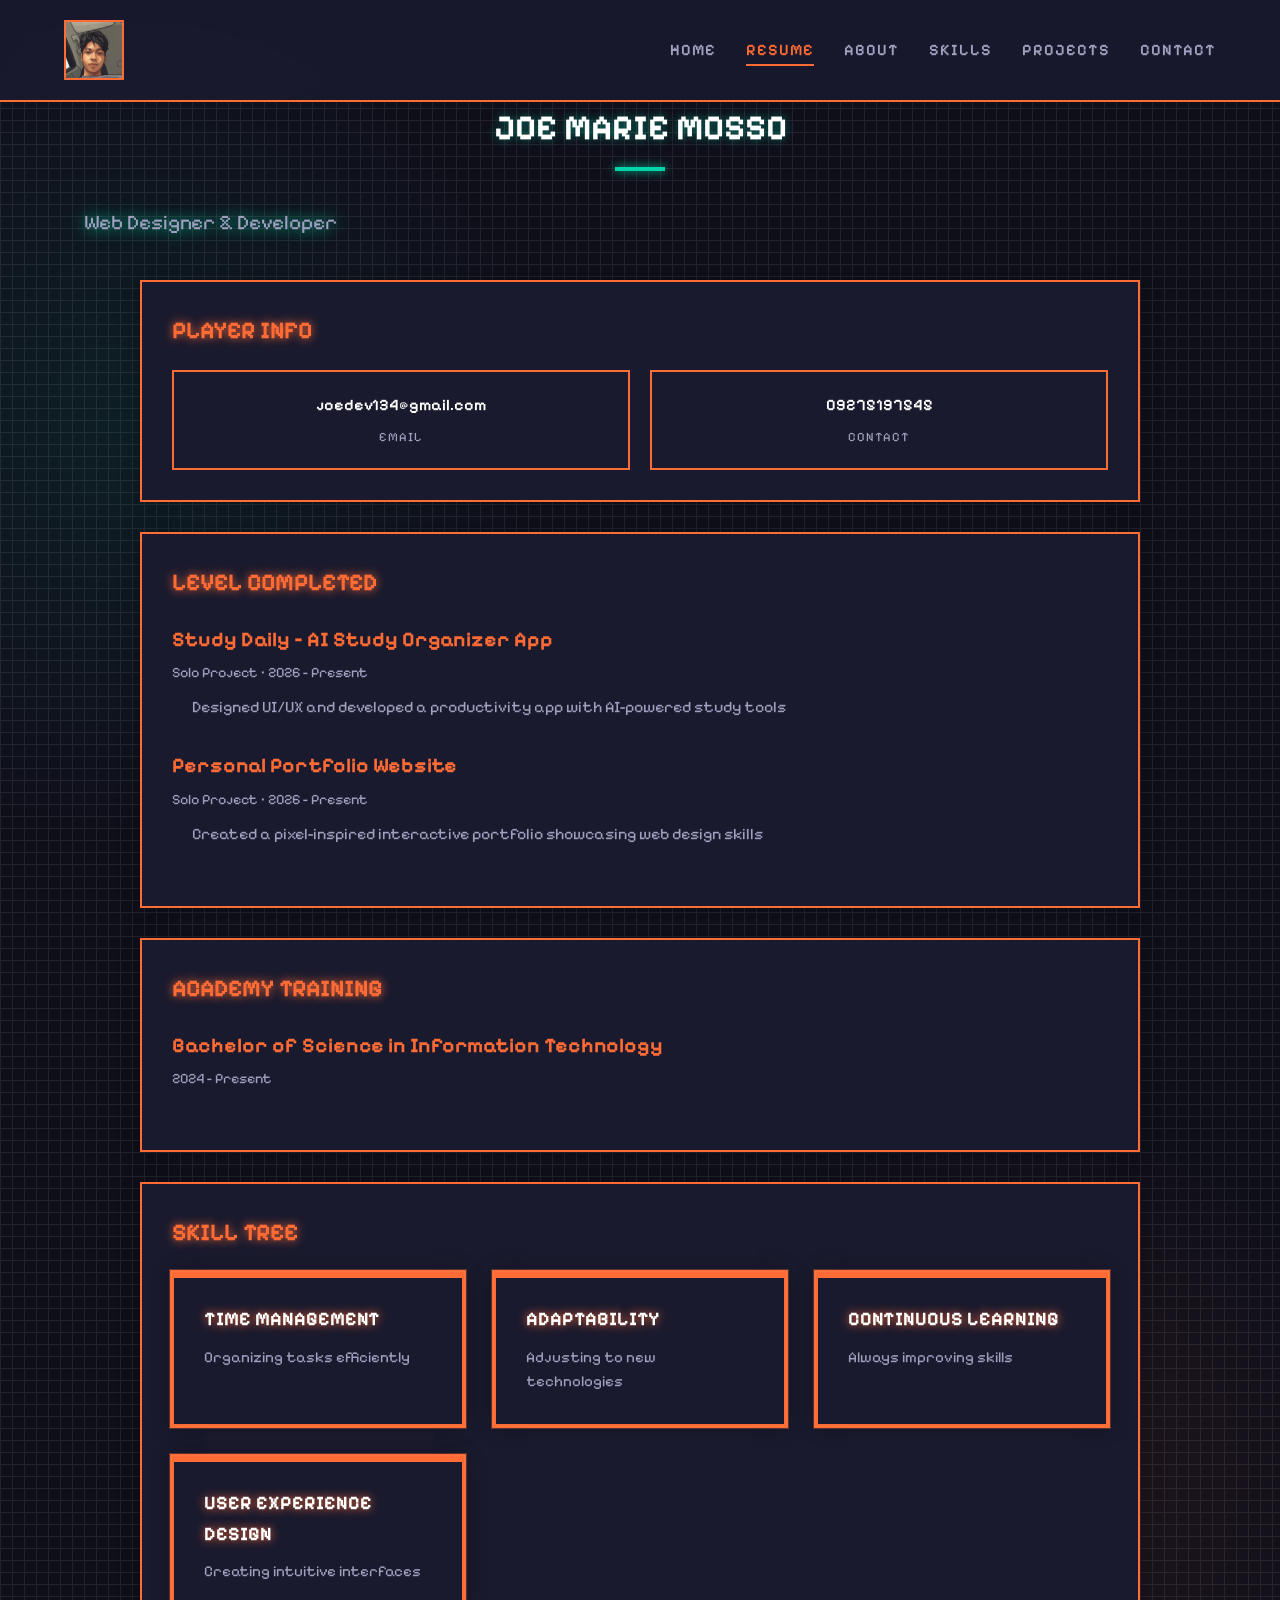
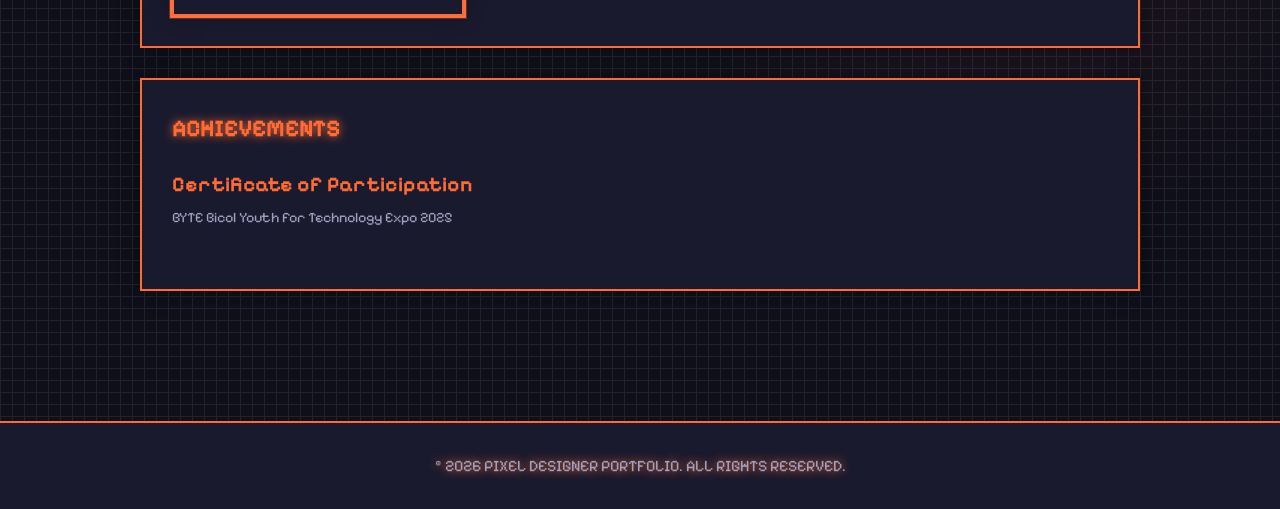
==== resume.html @ a0974e15 "Update date ranges in resume" ====
<!DOCTYPE html>
<html lang="en">
<head>
    <meta charset="UTF-8">
    <meta name="viewport" content="width=device-width, initial-scale=1.0">
    <title>Resume | Pixel Designer Portfolio</title>
    <link rel="stylesheet" href="styles.css">
</head>
<body>
    <header class="header">
        <nav class="nav container">
            <div class="logo">
                <img src="profile.png" alt="Profile Photo" class="logo__img">
            </div>
            <ul class="nav__list" id="navList">
                <li><a href="index.html" class="nav__link">HOME</a></li>
                <li><a href="resume.html" class="nav__link active">RESUME</a></li>
                <li><a href="#about" class="nav__link">ABOUT</a></li>
                <li><a href="#skills" class="nav__link">SKILLS</a></li>
                <li><a href="#projects" class="nav__link">PROJECTS</a></li>
                <li><a href="#contact" class="nav__link">CONTACT</a></li>
            </ul>
        </nav>
    </header>

    <section class="resume section" id="resume">
        <div class="container">
            <h1 class="section__title">JOE MARIE MOSSO</h1>
            <p class="home__subtitle">Web Designer & Developer</p>
            
            <div class="resume__content">
                <div class="resume__section">
                    <h2 class="resume__section-title">PLAYER INFO</h2>
                    <div class="resume__stats">
                        <div class="resume__stat">
                            <span class="resume__stat-number">joedev134@gmail.com</span>
                            <span class="resume__stat-label">EMAIL</span>
                        </div>
                        <div class="resume__stat">
                            <span class="resume__stat-number">09275197545</span>
                            <span class="resume__stat-label">CONTACT</span>
                        </div>
                    </div>
                </div>

                <div class="resume__section">
                    <h2 class="resume__section-title">LEVEL COMPLETED</h2>
                    <div class="resume__timeline">
                        <div class="timeline__item">
                            <h3 class="timeline__title">Study Daily – AI Study Organizer App</h3>
                            <p class="timeline__company">Solo Project • 2026 - Present</p>
                            <ul class="timeline__description">
                                <li>Designed UI/UX and developed a productivity app with AI-powered study tools</li>
                            </ul>
                        </div>
                        <div class="timeline__item">
                            <h3 class="timeline__title">Personal Portfolio Website</h3>
                            <p class="timeline__company">Solo Project • 2026 - Present</p>
                            <ul class="timeline__description">
                                <li>Created a pixel-inspired interactive portfolio showcasing web design skills</li>
                            </ul>
                        </div>
                    </div>
                </div>

                <div class="resume__section">
                    <h2 class="resume__section-title">ACADEMY TRAINING</h2>
                    <div class="resume__timeline">
                        <div class="timeline__item">
                            <h3 class="timeline__title">Bachelor of Science in Information Technology</h3>
                            <p class="timeline__company">2024 - Present</p>
                        </div>
                    </div>
                </div>

                <div class="resume__section">
                    <h2 class="resume__section-title">SKILL TREE</h2>
                    <div class="skills__grid">
                        <div class="skill-card"><h3 class="skill-card__title">TIME MANAGEMENT</h3><p class="skill-card__desc">Organizing tasks efficiently</p></div>
                        <div class="skill-card"><h3 class="skill-card__title">ADAPTABILITY</h3><p class="skill-card__desc">Adjusting to new technologies</p></div>
                        <div class="skill-card"><h3 class="skill-card__title">CONTINUOUS LEARNING</h3><p class="skill-card__desc">Always improving skills</p></div>
                        <div class="skill-card"><h3 class="skill-card__title">USER EXPERIENCE DESIGN</h3><p class="skill-card__desc">Creating intuitive interfaces</p></div>
                    </div>
                </div>

                <div class="resume__section">
                    <h2 class="resume__section-title">ACHIEVEMENTS</h2>
                    <div class="resume__timeline">
                        <div class="timeline__item">
                            <h3 class="timeline__title">Certificate of Participation</h3>
                            <p class="timeline__company">BYTE Bicol Youth for Technology Expo 2025</p>
                        </div>
                    </div>
                </div>
            </div>
        </div>
    </section>

    <footer class="footer">
        <div class="container">
            <p>&copy; 2026 PIXEL DESIGNER PORTFOLIO. ALL RIGHTS RESERVED.</p>
        </div>
    </footer>

    <script src="animations.js"></script>
</body>
</html>
---- styles.css ----
@import url('https://fonts.googleapis.com/css2?family=Pixelify+Sans:wght@400;500;600;700;800&display=swap');

html {
    scroll-behavior: smooth;
}

:root {
    --primary-color: #ff6b35;
    --primary-dark: #e55a2b;
    --secondary-color: #1a1a2e;
    --accent-color: #00d4aa;
    --bg-color: #0f0f1a;
    --card-bg: #1a1a2e;
    --text-color: #ffffff;
    --text-light: #a0a0c0;
    --border-radius: 0;
    --transition: all 0.3s ease;
    --font-primary: 'Pixelify Sans', cursive;
    --pixel-size: 4px;
}

* {
    margin: 0;
    padding: 0;
    box-sizing: border-box;
}

body {
    font-family: var(--font-primary);
    background-color: var(--bg-color);
    color: var(--text-color);
    line-height: 1.6;
    overflow-x: hidden;
    position: relative;
}

body::before {
    content: '';
    position: fixed;
    top: 0;
    left: 0;
    width: 100%;
    height: 100%;
    background: 
        radial-gradient(circle at 10% 20%, rgba(0, 212, 170, 0.08) 0%, transparent 20%),
        radial-gradient(circle at 80% 70%, rgba(255, 107, 53, 0.08) 0%, transparent 20%);
    z-index: -1;
}

body::after {
    content: '';
    position: fixed;
    top: 0;
    left: 0;
    width: 100%;
    height: 100%;
    background-image: 
        linear-gradient(#ffffff 1px, transparent 1px),
        linear-gradient(90deg, #ffffff 1px, transparent 1px);
    background-size: 12px 12px;
    opacity: 0.08;
    pointer-events: none;
    z-index: -1;
}

.container {
    width: min(90%, 1200px);
    margin: 0 auto;
    padding: 0 20px;
}

.section {
    padding: 100px 0;
}

.game-title {
    text-align: center;
    font-size: 3rem;
    font-weight: 800;
    margin-bottom: 60px;
    position: relative;
    text-shadow: 0 0 20px var(--primary-color);
    letter-spacing: 4px;
}

.game-title::after {
    content: '';
    position: absolute;
    width: 80px;
    height: 8px;
    background: var(--primary-color);
    bottom: -30px;
    left: 50%;
    transform: translateX(-50%);
    box-shadow: 0 0 15px var(--primary-color);
}

.section__title {
    text-align: center;
    font-size: 2.2rem;
    font-weight: 700;
    margin-bottom: 50px;
    position: relative;
    text-shadow: 0 0 10px rgba(0, 212, 170, 0.5);
}

.section__title::after {
    content: '';
    position: absolute;
    width: 50px;
    height: 4px;
    background: var(--accent-color);
    bottom: -15px;
    left: 50%;
    transform: translateX(-50%);
    box-shadow: 0 0 10px var(--accent-color);
}

.header {
    position: fixed;
    top: 0;
    left: 0;
    width: 100%;
    background: rgba(26, 26, 46, 0.95);
    backdrop-filter: blur(10px);
    z-index: 1000;
    border-bottom: 2px solid var(--primary-color);
}

.nav {
    display: flex;
    justify-content: space-between;
    align-items: center;
    padding: 20px 0;
}

.logo {
    width: 60px;
    height: 60px;
    border: 2px solid var(--primary-color);
    border-radius: 0;
    display: flex;
    align-items: center;
    justify-content: center;
    cursor: pointer;
    transition: var(--transition);
    position: relative;
    overflow: hidden;
}

.logo__img {
    width: 100%;
    height: 100%;
    object-fit: cover;
    display: block;
}

.logo::before {
    content: '';
    position: absolute;
    top: -5px;
    left: -5px;
    right: -5px;
    bottom: -5px;
    border: 2px solid transparent;
    box-shadow: 0 0 10px var(--primary-color);
}

.logo:hover {
    transform: scale(1.1);
    box-shadow: 0 0 20px var(--primary-color);
}

.nav__list {
    display: flex;
    gap: 30px;
    list-style: none;
    position: relative;
}

.nav__link {
    text-decoration: none;
    color: var(--text-light);
    font-weight: 600;
    position: relative;
    transition: var(--transition);
    padding: 5px 0;
    letter-spacing: 1px;
    z-index: 1;
}

.nav__link.active,
.nav__link:hover {
    color: var(--primary-color);
    border-bottom: 2px solid var(--primary-color);
}

.btn {
    display: inline-block;
    padding: 14px 32px;
    border: 3px solid var(--primary-color);
    border-radius: 0;
    font-size: 1rem;
    font-weight: 700;
    text-decoration: none;
    cursor: pointer;
    transition: var(--transition);
    text-align: center;
    letter-spacing: 1px;
    position: relative;
}

.btn-primary {
    background: var(--primary-color);
    color: #fff;
    box-shadow: 0 4px 15px rgba(255, 107, 53, 0.3);
}

.btn-primary:hover {
    background: var(--primary-dark);
    transform: translateY(-2px);
}

.btn-secondary {
    background: var(--secondary-color);
    color: #fff;
}

.btn-secondary:hover {
    background: #2a2a4a;
    transform: translateY(-2px);
}

.home {
    min-height: 100vh;
    display: flex;
    align-items: center;
    justify-content: center;
    text-align: center;
    padding-top: 70px;
}

.home__title {
    font-size: 3.5rem;
    font-weight: 800;
    margin-bottom: 20px;
    text-shadow: 0 0 40px var(--primary-color);
    letter-spacing: 2px;
}

.highlight {
    color: var(--primary-color);
    text-shadow: 0 0 40px var(--primary-color);
}

.home__subtitle {
    font-size: 1.3rem;
    color: var(--text-light);
    margin-bottom: 40px;
    text-shadow: 0 0 15px var(--accent-color);
}

.about {
    padding-top: 120px;
}

.about__content {
    display: grid;
    grid-template-columns: 1fr 1fr;
    gap: 60px;
    align-items: center;
}

.about__text p {
    font-size: 1.1rem;
    margin-bottom: 20px;
    color: var(--text-light);
    text-shadow: 0 0 5px rgba(0, 0, 0, 0.5);
}

.about__stats {
    display: flex;
    flex-direction: column;
    gap: 20px;
}

.stat {
    text-align: center;
    padding: 20px;
    background: var(--card-bg);
    border: 2px solid var(--primary-color);
    transition: var(--transition);
    box-shadow: 
        0 0 0 1px rgba(255, 255, 255, 0.05),
        0 0 0 2px var(--primary-color),
        0 0 0 3px rgba(255, 107, 53, 0.3),
        0 0 20px rgba(0, 0, 0, 0.3);
}

.stat:hover {
    transform: translateY(-5px);
    background: var(--primary-color);
    box-shadow: 
        0 0 0 1px rgba(255, 255, 255, 0.05),
        0 0 0 2px var(--primary-color),
        0 0 0 3px rgba(255, 107, 53, 0.3),
        0 0 20px var(--primary-color);
}

.stat:hover .stat__number {
    color: #fff;
    text-shadow: 0 0 20px #fff;
}

.stat__number {
    font-size: 2.5rem;
    font-weight: 800;
    color: var(--primary-color);
    margin-bottom: 5px;
    text-shadow: 0 0 20px var(--primary-color);
}

.stat__label {
    font-size: 0.9rem;
    color: var(--text-light);
    text-transform: uppercase;
    letter-spacing: 2px;
}

.about__stats {
    display: flex;
    flex-direction: column;
    gap: 20px;
}

.stat {
    text-align: center;
    padding: 20px;
    background: var(--card-bg);
    border: 2px solid var(--primary-color);
    transition: var(--transition);
    box-shadow: 
        0 0 0 1px rgba(255, 255, 255, 0.05),
        0 0 0 2px var(--primary-color),
        0 0 0 3px rgba(255, 107, 53, 0.3),
        0 0 20px rgba(0, 0, 0, 0.3);
}

.stat:hover {
    transform: translateY(-5px);
    background: var(--primary-color);
    box-shadow: 0 0 30px var(--primary-color), 0 0 60px var(--primary-color);
}

.stat:hover .stat__number {
    color: #fff;
    text-shadow: 0 0 20px #fff;
}

.stat__number {
    font-size: 2.5rem;
    font-weight: 800;
    color: var(--primary-color);
    margin-bottom: 5px;
    text-shadow: 0 0 20px var(--primary-color);
}

.stat__label {
    font-size: 0.9rem;
    color: var(--text-light);
    text-transform: uppercase;
    letter-spacing: 2px;
}

.skills__grid {
    display: grid;
    grid-template-columns: repeat(auto-fit, minmax(280px, 1fr));
    gap: 30px;
}

.skill-card {
    background: var(--card-bg);
    padding: 30px;
    border: 2px solid var(--primary-color);
    transition: var(--transition);
    box-shadow: 
        0 0 0 1px rgba(255, 255, 255, 0.05),
        0 0 0 2px var(--primary-color),
        0 0 0 3px rgba(255, 107, 53, 0.3),
        0 0 20px rgba(0, 0, 0, 0.3);
    position: relative;
    overflow: hidden;
}

.skill-card::before {
    content: '';
    position: absolute;
    top: 0;
    left: 0;
    width: 100%;
    height: 4px;
    background: var(--primary-color);
}

.skill-card:hover {
    transform: translateY(-10px);
    box-shadow: 0 0 30px var(--primary-color), 0 0 60px var(--primary-color);
    border-color: var(--accent-color);
}

.skill-card__title {
    font-size: 1.2rem;
    margin-bottom: 10px;
    color: var(--text-color);
    text-shadow: 0 0 10px var(--primary-color);
}

.skill-card__desc {
    color: var(--text-light);
    font-size: 0.95rem;
}

.projects__grid {
    display: grid;
    grid-template-columns: repeat(auto-fit, minmax(300px, 1fr));
    gap: 30px;
}

.project-card {
    background: var(--card-bg);
    padding: 30px;
    border: 2px solid var(--primary-color);
    transition: var(--transition);
    box-shadow: 
        0 0 0 1px rgba(255, 255, 255, 0.05),
        0 0 0 2px var(--primary-color),
        0 0 0 3px rgba(255, 107, 53, 0.3),
        0 0 20px rgba(0, 0, 0, 0.3);
    position: relative;
    overflow: hidden;
}

.project-card::before {
    content: '';
    position: absolute;
    top: 0;
    left: 0;
    width: 100%;
    height: 4px;
    background: var(--accent-color);
}

.project-card:hover {
    transform: translateY(-10px);
    box-shadow: 0 0 30px var(--primary-color), 0 0 60px var(--primary-color);
    border-color: var(--accent-color);
}

.project-card__title {
    font-size: 1.2rem;
    margin-bottom: 10px;
    color: var(--text-color);
    text-shadow: 0 0 10px var(--primary-color);
}

.project-card__desc {
    color: var(--text-light);
    font-size: 0.95rem;
}

.contact {
    padding-top: 120px;
}

.contact__content {
    display: grid;
    grid-template-columns: 1fr 1fr;
    gap: 60px;
}

.contact__info {
    display: flex;
    flex-direction: column;
    gap: 30px;
}

.contact-item h4 {
    font-size: 0.9rem;
    text-transform: uppercase;
    letter-spacing: 2px;
    color: var(--text-light);
    margin-bottom: 8px;
    text-shadow: 0 0 10px var(--primary-color);
}

.contact-item p {
    font-size: 1.2rem;
    color: var(--text-color);
    text-shadow: 0 0 10px var(--primary-color);
}

.contact__form {
    display: flex;
    flex-direction: column;
    gap: 20px;
}

.form-group {
    display: flex;
    flex-direction: column;
}

.form-group input,
.form-group textarea {
    padding: 14px 16px;
    border: 2px solid var(--primary-color);
    border-radius: 0;
    font-size: 1rem;
    background: var(--card-bg);
    color: var(--text-color);
    transition: var(--transition);
    box-shadow: 0 0 10px rgba(0, 0, 0, 0.3);
}

.form-group input:focus,
.form-group textarea:focus {
    outline: none;
    border-color: var(--accent-color);
    box-shadow: 0 0 20px var(--accent-color);
}

.form-group textarea {
    resize: vertical;
}

.form-note {
    font-size: 0.85rem;
    color: var(--text-light);
    text-align: center;
    margin-top: 10px;
    opacity: 0.8;
}

.footer {
    background: var(--card-bg);
    padding: 30px 0;
    text-align: center;
    border-top: 2px solid var(--primary-color);
}

.footer p {
    color: var(--text-light);
    text-shadow: 0 0 10px var(--primary-color);
}

@media (max-width: 768px) {
    .home__title {
        font-size: 2.5rem;
    }

    .game-title {
        font-size: 2rem;
    }

    .section__title {
        font-size: 1.5rem;
    }

    .about__content,
    .contact__content {
        grid-template-columns: 1fr;
    }

    .home__subtitle {
        font-size: 1rem;
    }

    .nav__list {
        gap: 15px;
    }
    
    .stat__number {
        font-size: 2rem;
    }
}

.resume__content {
    max-width: 1000px;
    margin: 0 auto;
}

.resume__section {
    background: var(--card-bg);
    padding: 30px;
    border: 2px solid var(--primary-color);
    margin-bottom: 30px;
    box-shadow: 0 0 20px rgba(0, 0, 0, 0.3);
}

.resume__section-title {
    font-size: 1.5rem;
    color: var(--primary-color);
    text-shadow: 0 0 10px var(--primary-color);
    margin-bottom: 20px;
}

.resume__stats {
    display: grid;
    grid-template-columns: repeat(auto-fit, minmax(250px, 1fr));
    gap: 20px;
}

.resume__stat {
    text-align: center;
    padding: 20px;
    background: var(--card-bg);
    border: 2px solid var(--primary-color);
}

.resume__stat-number {
    display: block;
    font-size: 1rem;
    font-weight: 600;
    color: var(--text-color);
    margin-bottom: 5px;
}

.resume__stat-label {
    font-size: 0.8rem;
    color: var(--text-light);
    text-transform: uppercase;
    letter-spacing: 1px;
}

.timeline__item {
    margin-bottom: 30px;
}

.timeline__title {
    font-size: 1.3rem;
    color: var(--primary-color);
    margin-bottom: 5px;
}

.timeline__company {
    color: var(--text-light);
    font-size: 0.9rem;
    margin-bottom: 10px;
}

.timeline__description {
    list-style: none;
    padding-left: 20px;
}

.timeline__description li {
    margin-bottom: 5px;
    color: var(--text-light);
}
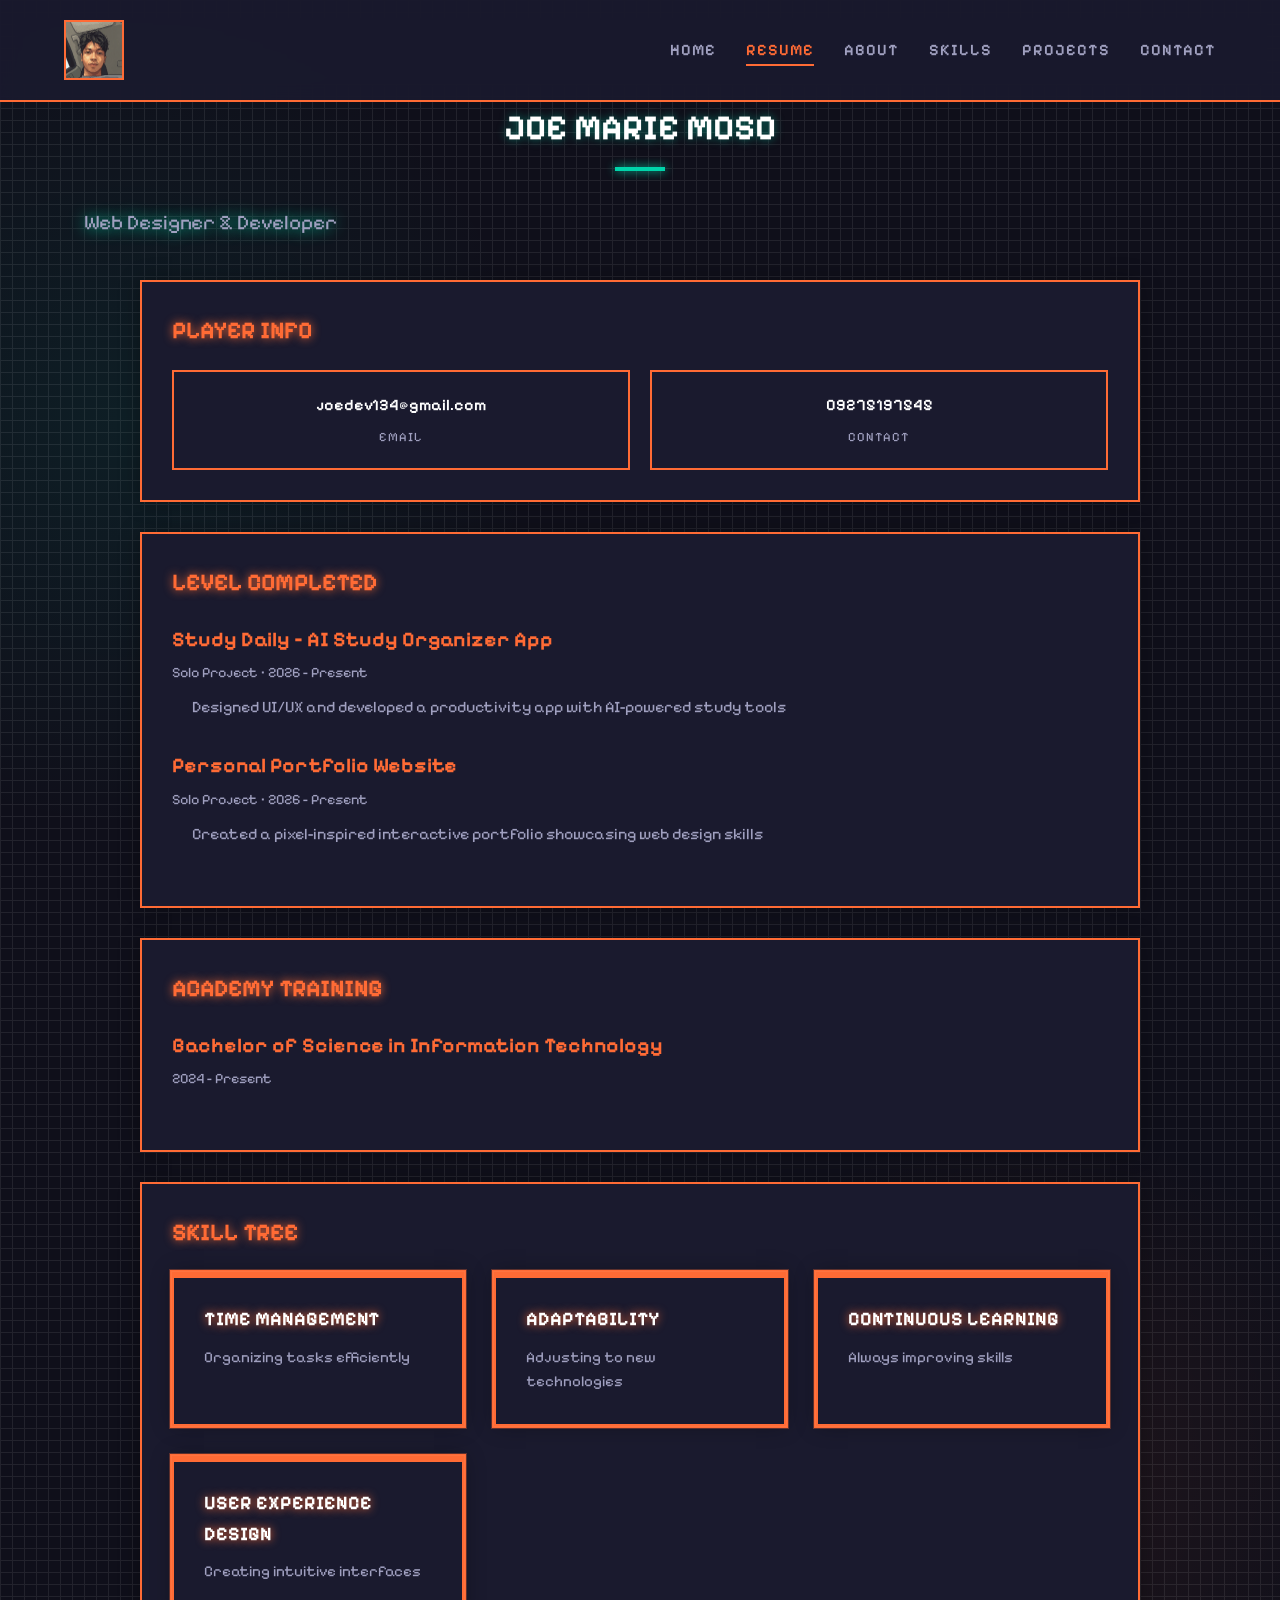
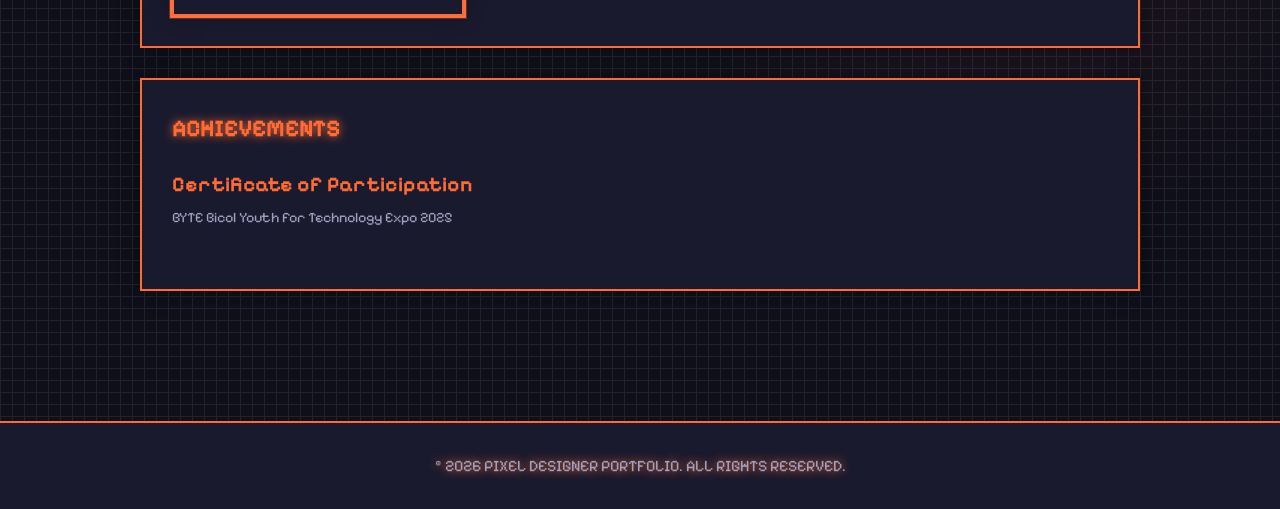
==== commit cabea824: "Fix name: MOSSO to MOSO" ====
--- a/resume.html
+++ b/resume.html
@@ -25,7 +25,7 @@
 
     <section class="resume section" id="resume">
         <div class="container">
-            <h1 class="section__title">JOE MARIE MOSSO</h1>
+            <h1 class="section__title">JOE MARIE MOSO</h1>
             <p class="home__subtitle">Web Designer & Developer</p>
             
             <div class="resume__content">
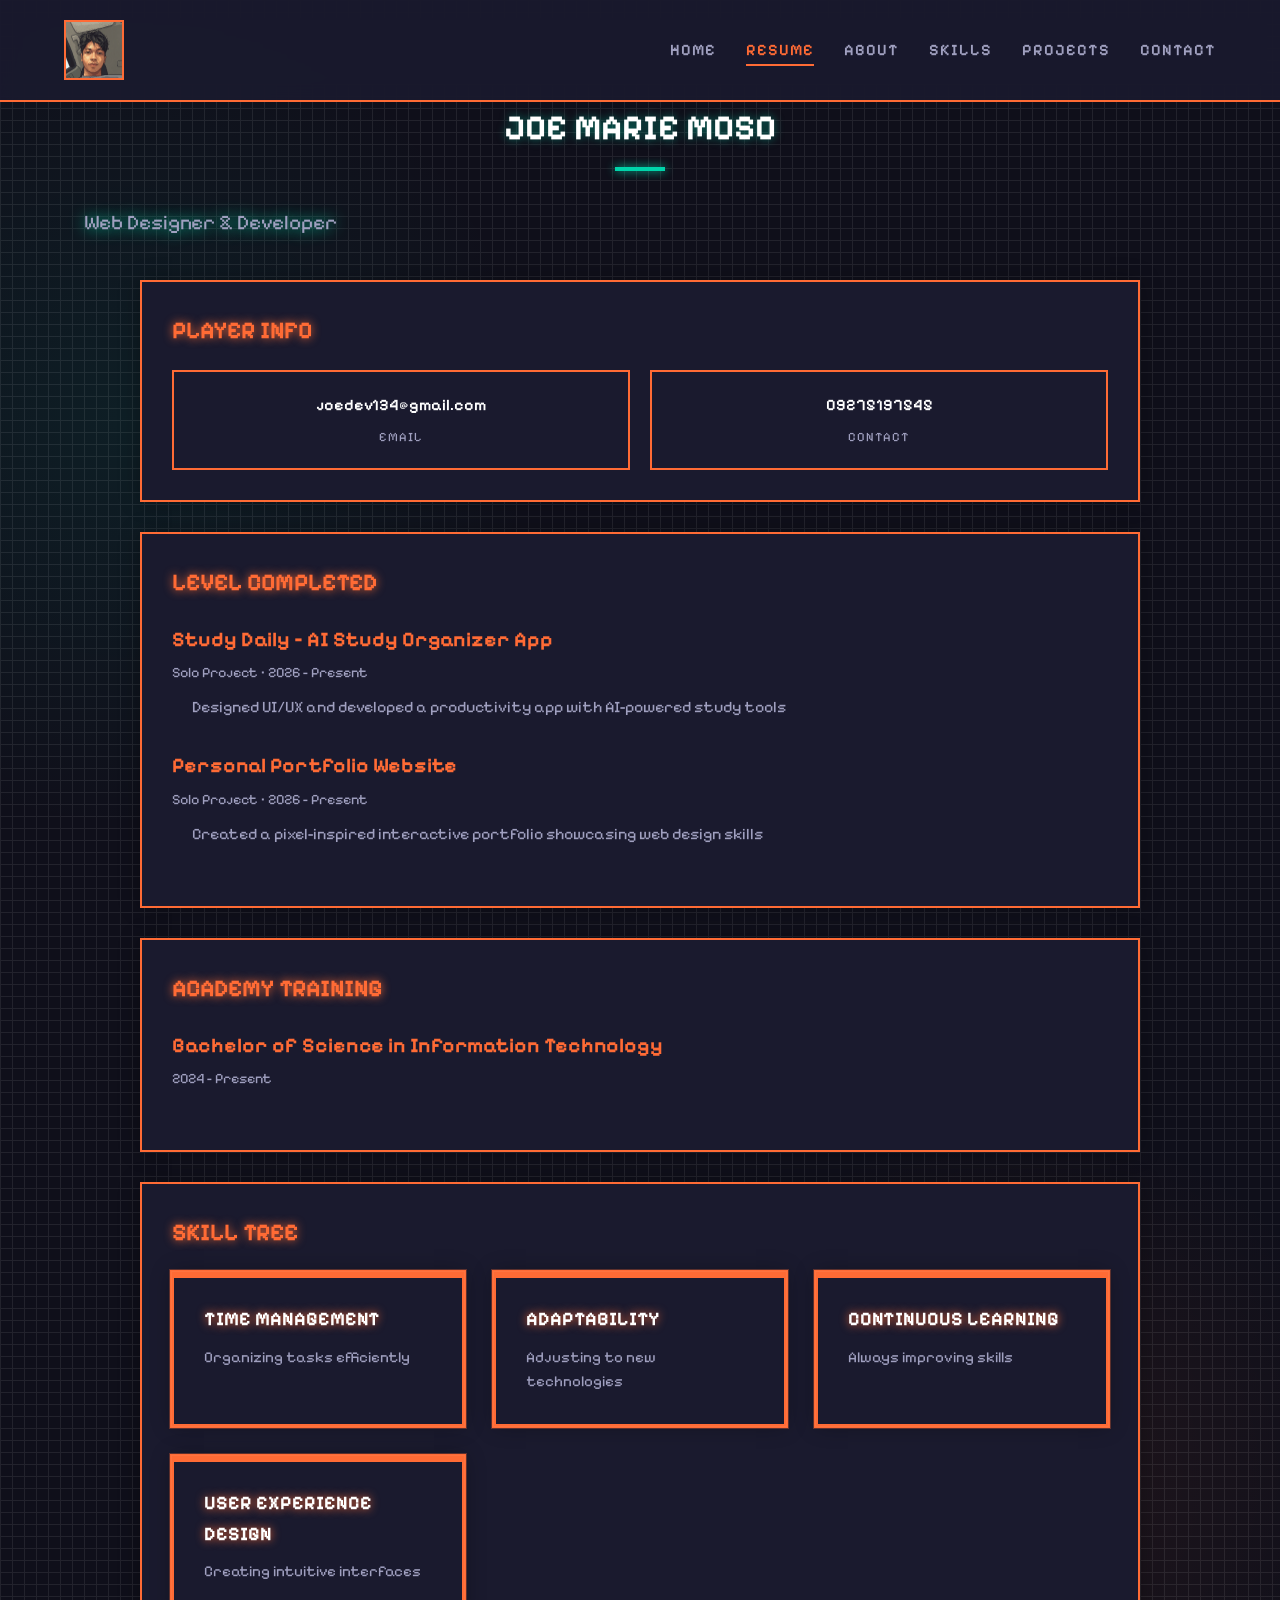
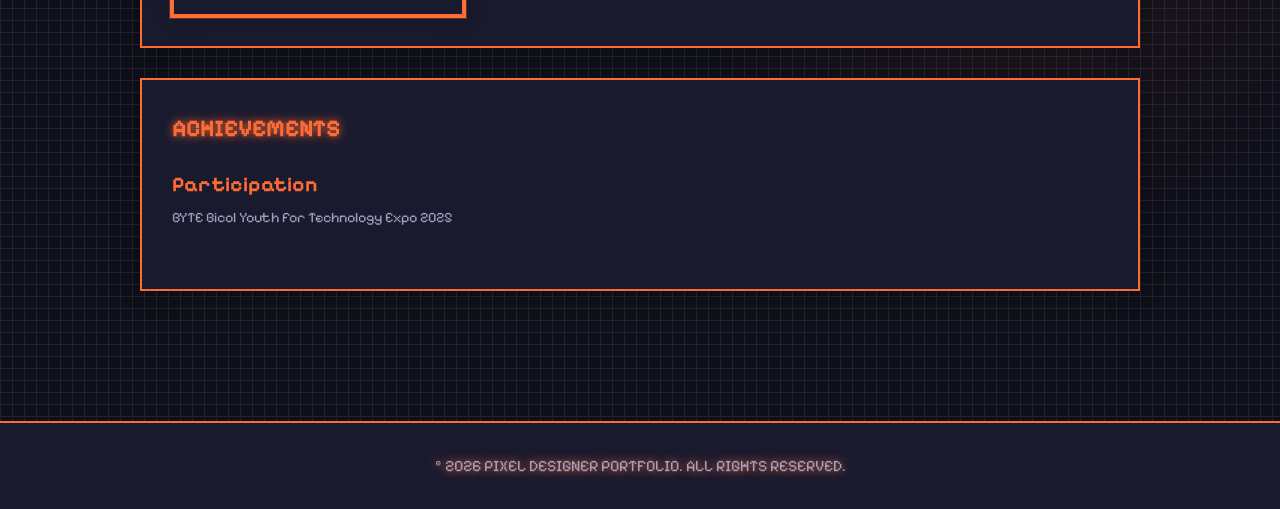
==== commit b21a5111: "Remove Certificate of from achievements" ====
--- a/resume.html
+++ b/resume.html
@@ -87,7 +87,7 @@
                     <h2 class="resume__section-title">ACHIEVEMENTS</h2>
                     <div class="resume__timeline">
                         <div class="timeline__item">
-                            <h3 class="timeline__title">Certificate of Participation</h3>
+                            <h3 class="timeline__title">Participation</h3>
                             <p class="timeline__company">BYTE Bicol Youth for Technology Expo 2025</p>
                         </div>
                     </div>
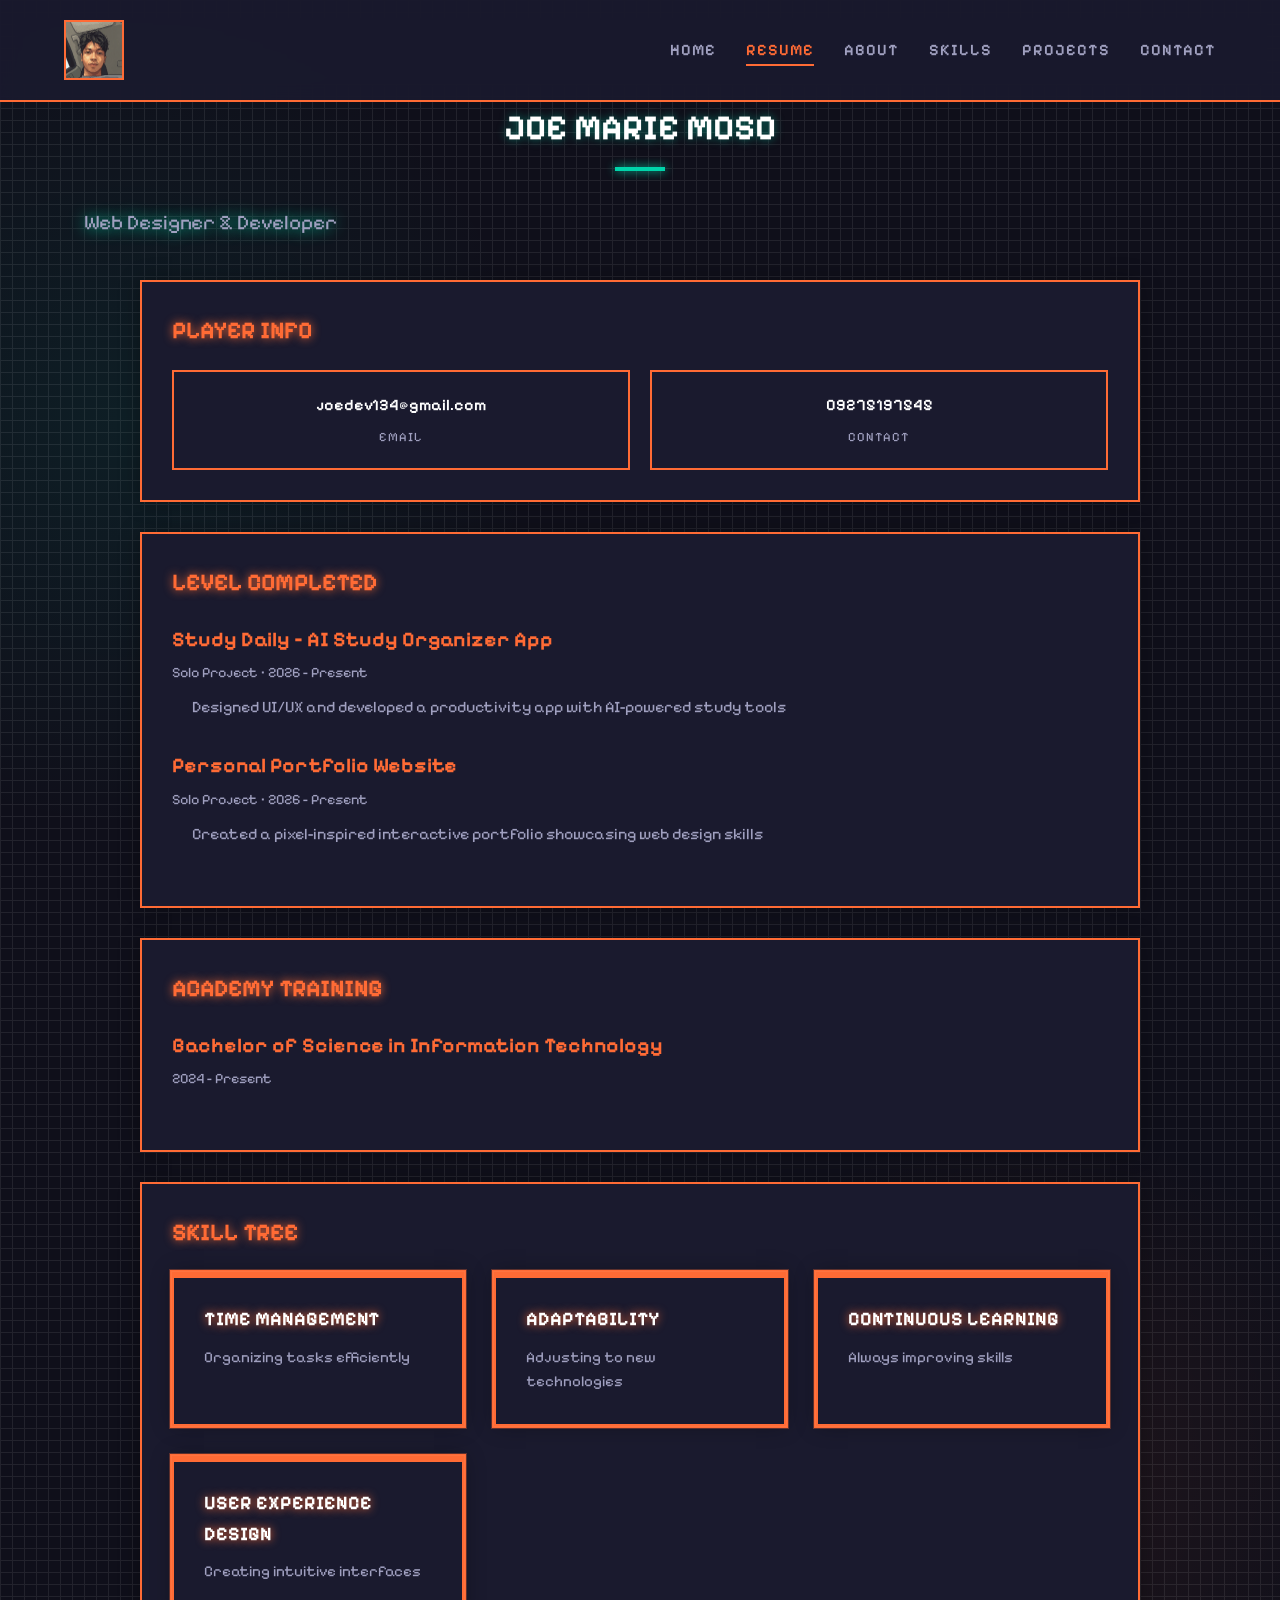
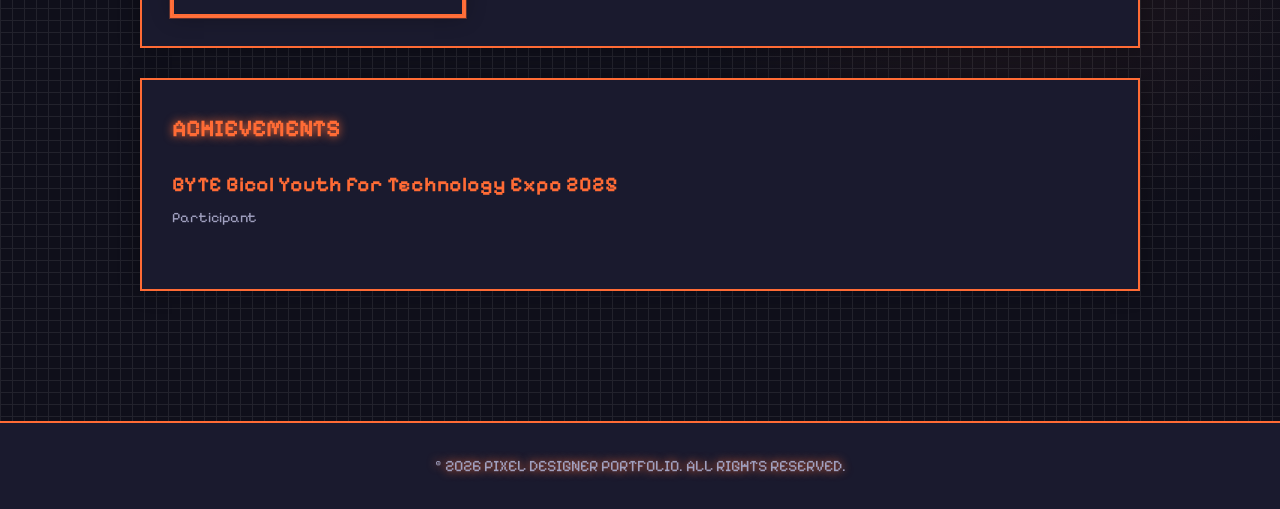
==== commit 2644ea26: "Update achievements section" ====
--- a/resume.html
+++ b/resume.html
@@ -87,8 +87,8 @@
                     <h2 class="resume__section-title">ACHIEVEMENTS</h2>
                     <div class="resume__timeline">
                         <div class="timeline__item">
-                            <h3 class="timeline__title">Participation</h3>
-                            <p class="timeline__company">BYTE Bicol Youth for Technology Expo 2025</p>
+                            <h3 class="timeline__title">BYTE Bicol Youth for Technology Expo 2025</h3>
+                            <p class="timeline__company">Participant</p>
                         </div>
                     </div>
                 </div>
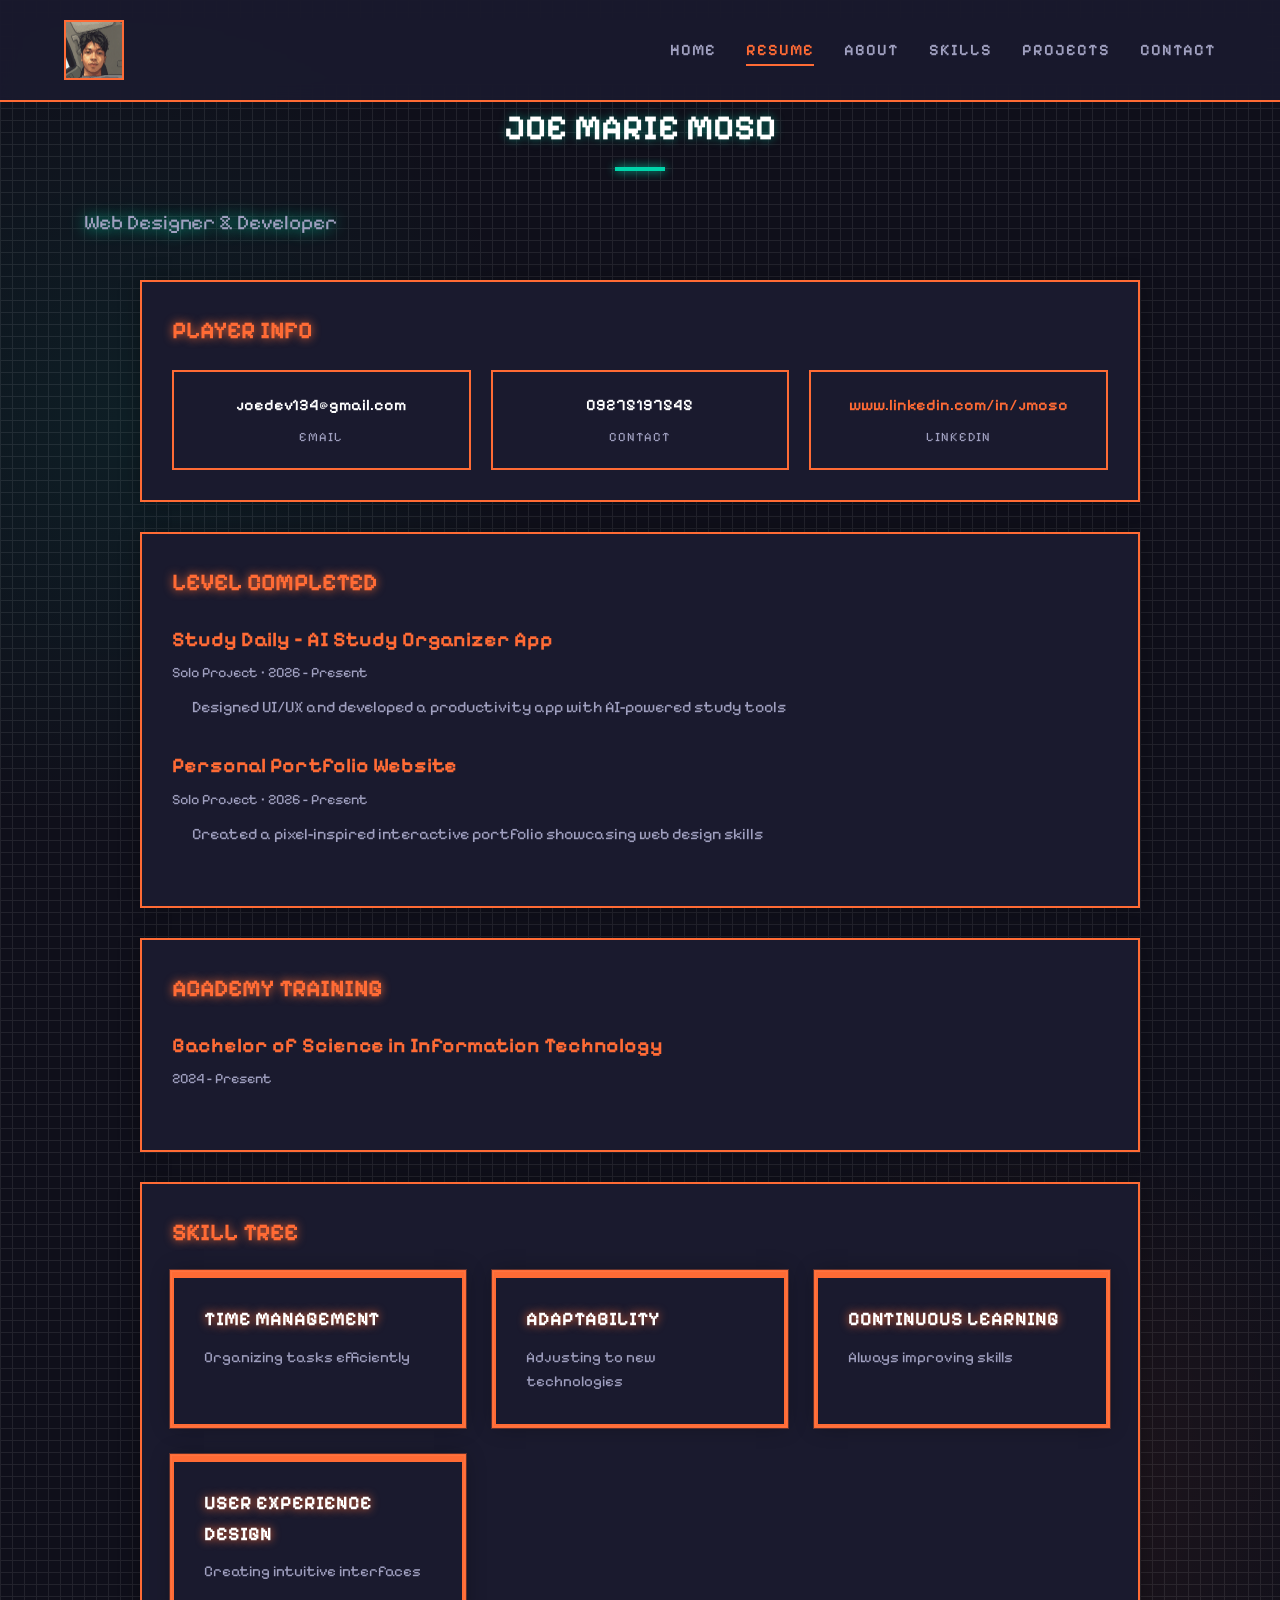
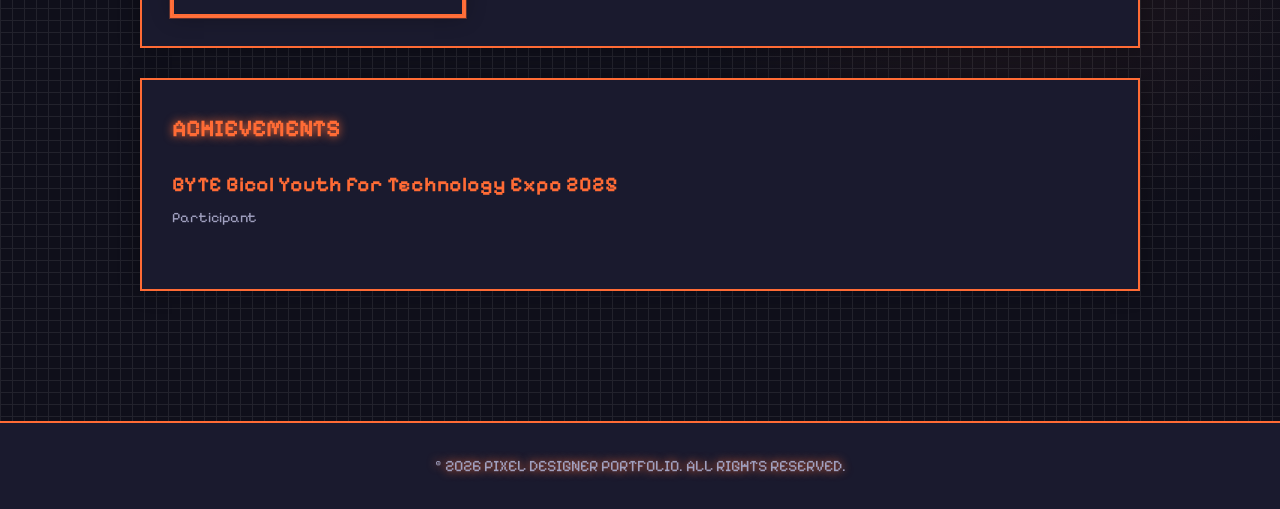
==== commit e49312d3: "Add LinkedIn to resume contact info" ====
--- a/resume.html
+++ b/resume.html
@@ -39,6 +39,10 @@
                         <div class="resume__stat">
                             <span class="resume__stat-number">09275197545</span>
                             <span class="resume__stat-label">CONTACT</span>
+                        </div>
+                        <div class="resume__stat">
+                            <span class="resume__stat-number"><a href="https://www.linkedin.com/in/jmoso" target="_blank" rel="noopener noreferrer" style="color: var(--primary-color); text-decoration: none;">www.linkedin.com/in/jmoso</a></span>
+                            <span class="resume__stat-label">LINKEDIN</span>
                         </div>
                     </div>
                 </div>
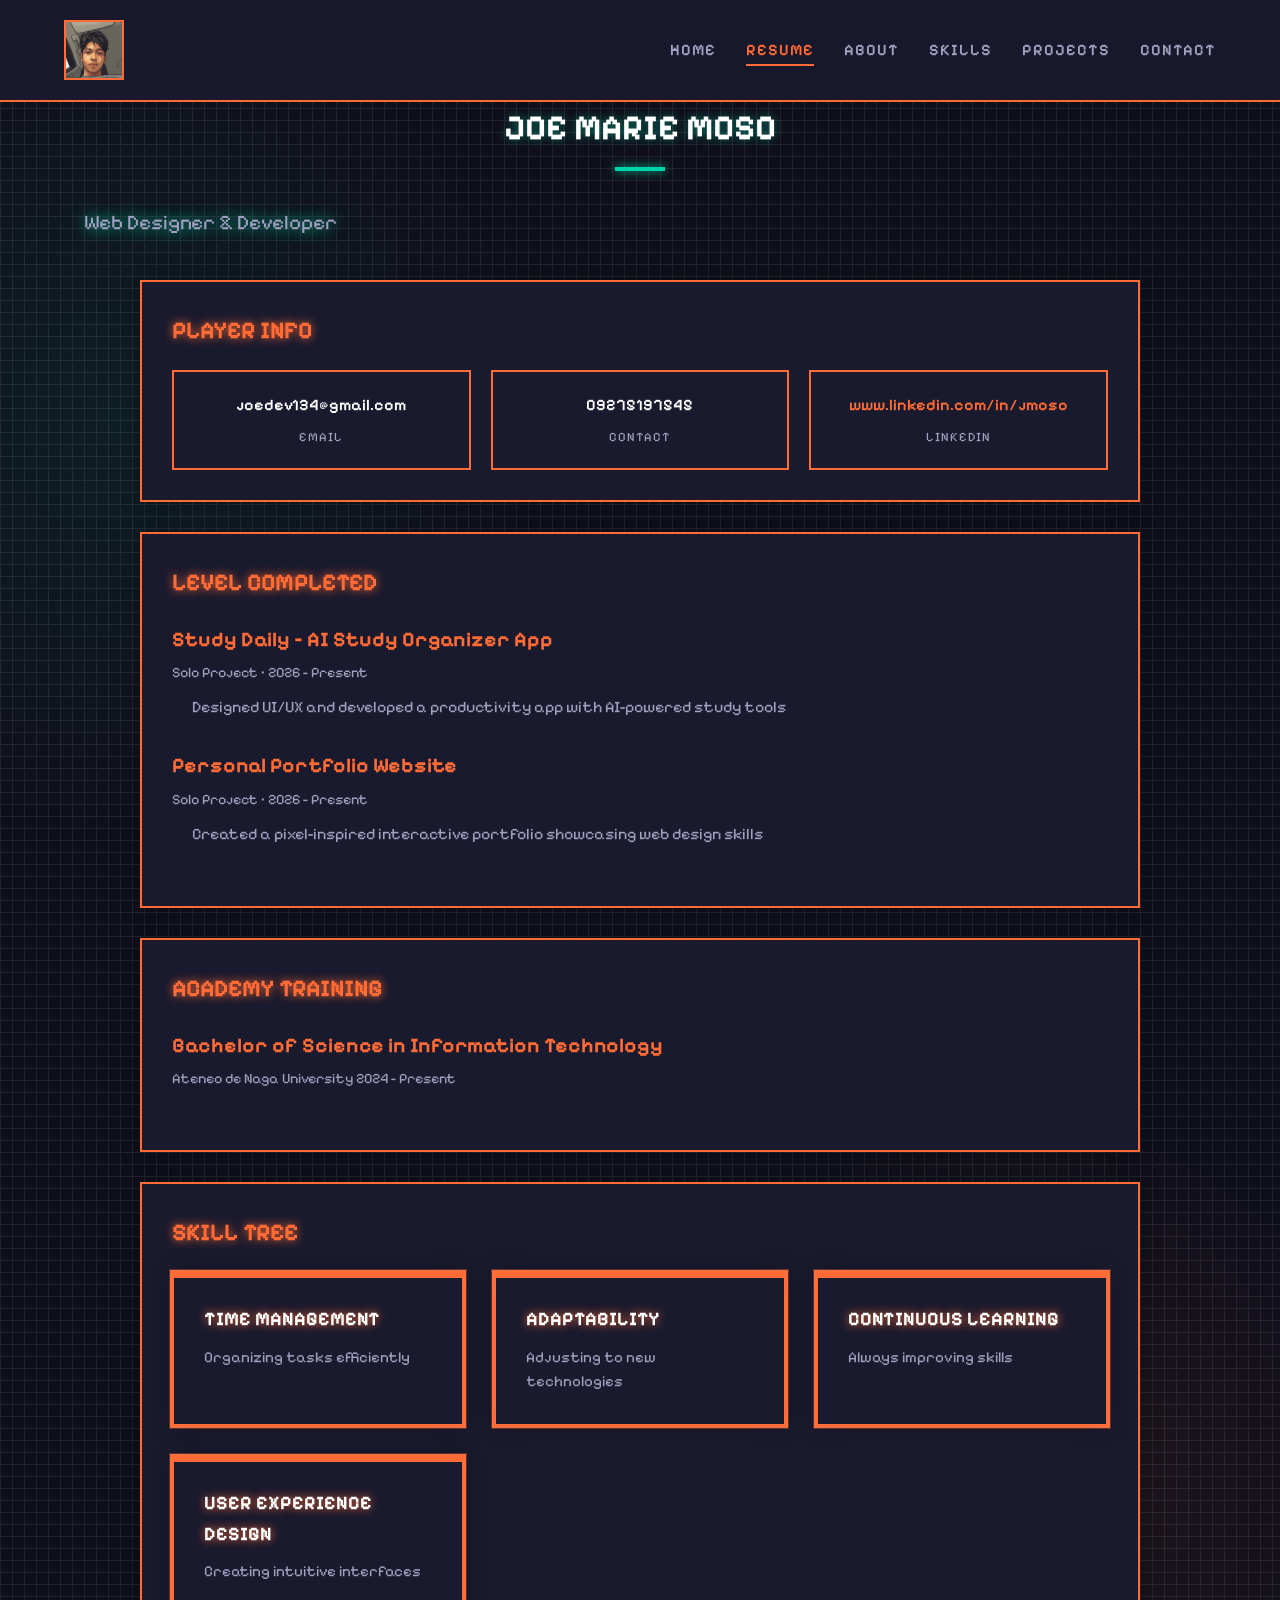
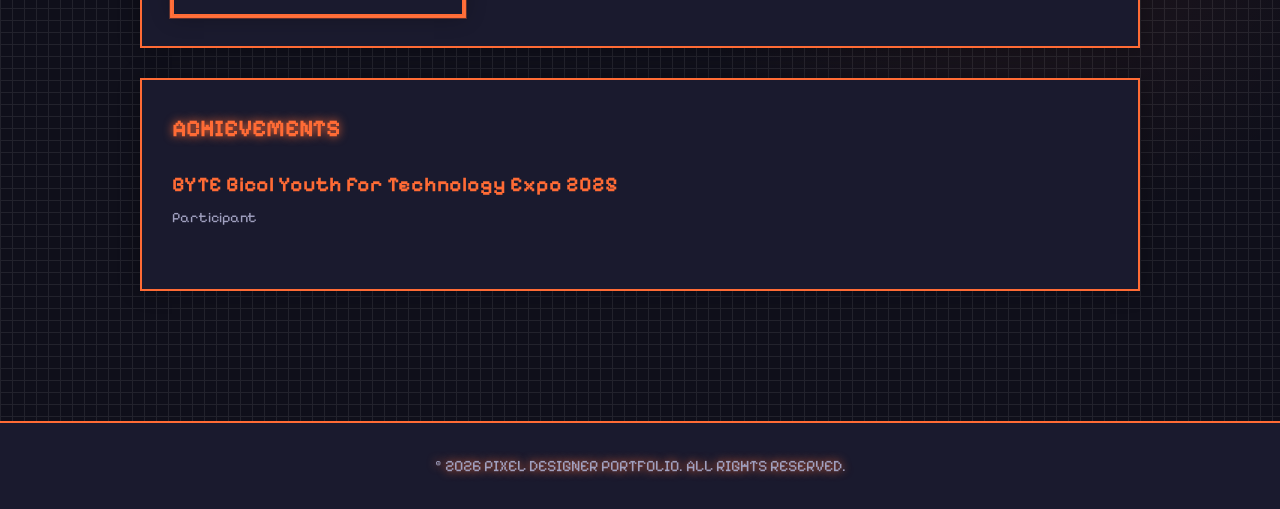
==== commit d5fdeba1: "Update education with Ateneo de Naga University" ====
--- a/resume.html
+++ b/resume.html
@@ -15,10 +15,10 @@
             <ul class="nav__list" id="navList">
                 <li><a href="index.html" class="nav__link">HOME</a></li>
                 <li><a href="resume.html" class="nav__link active">RESUME</a></li>
-                <li><a href="#about" class="nav__link">ABOUT</a></li>
-                <li><a href="#skills" class="nav__link">SKILLS</a></li>
-                <li><a href="#projects" class="nav__link">PROJECTS</a></li>
-                <li><a href="#contact" class="nav__link">CONTACT</a></li>
+                <li><a href="index.html#about" class="nav__link">ABOUT</a></li>
+                <li><a href="index.html#skills" class="nav__link">SKILLS</a></li>
+                <li><a href="index.html#projects" class="nav__link">PROJECTS</a></li>
+                <li><a href="index.html#contact" class="nav__link">CONTACT</a></li>
             </ul>
         </nav>
     </header>
@@ -72,7 +72,7 @@
                     <div class="resume__timeline">
                         <div class="timeline__item">
                             <h3 class="timeline__title">Bachelor of Science in Information Technology</h3>
-                            <p class="timeline__company">2024 - Present</p>
+                            <p class="timeline__company">Ateneo de Naga University 2024 - Present</p>
                         </div>
                     </div>
                 </div>
--- a/styles.css
+++ b/styles.css
@@ -499,6 +499,11 @@
     text-shadow: 0 0 10px var(--primary-color);
 }
 
+.contact-item a {
+    color: var(--accent-color);
+    text-shadow: 0 0 5px var(--accent-color);
+}
+
 .contact__form {
     display: flex;
     flex-direction: column;
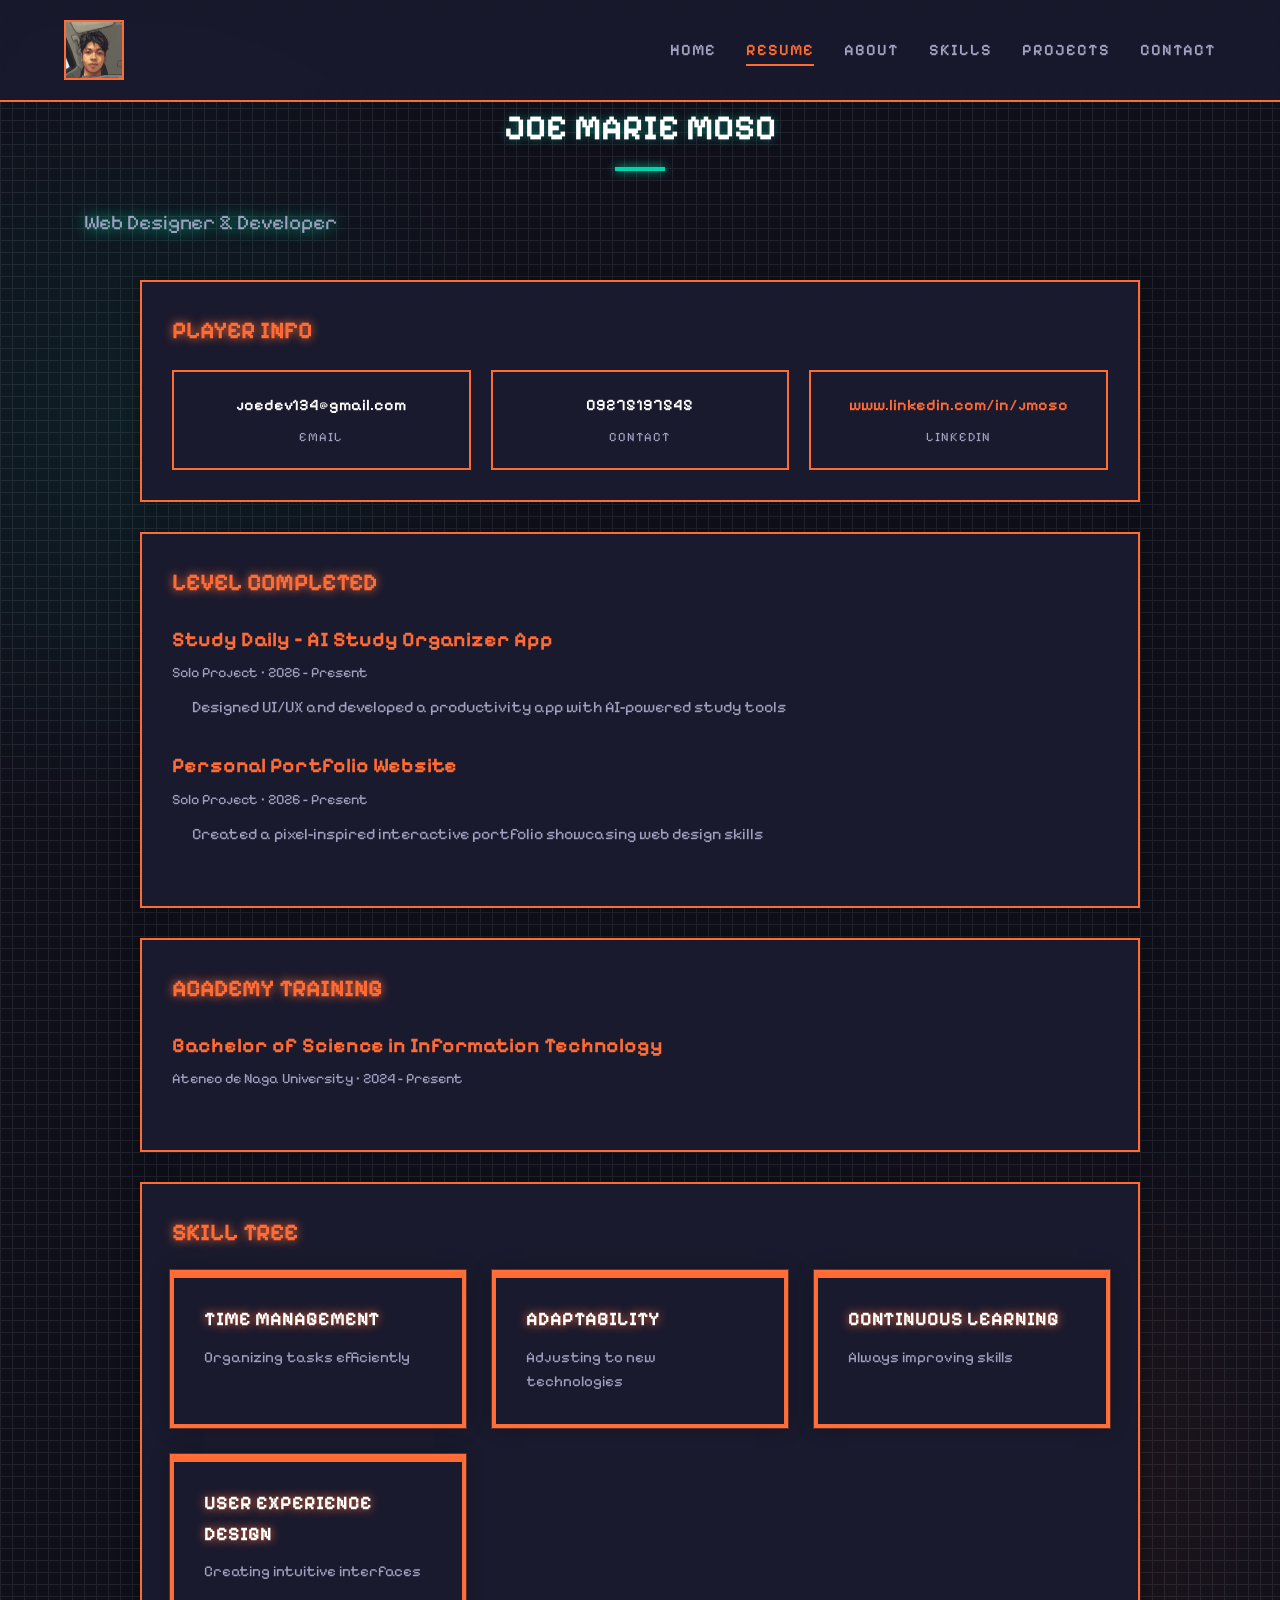
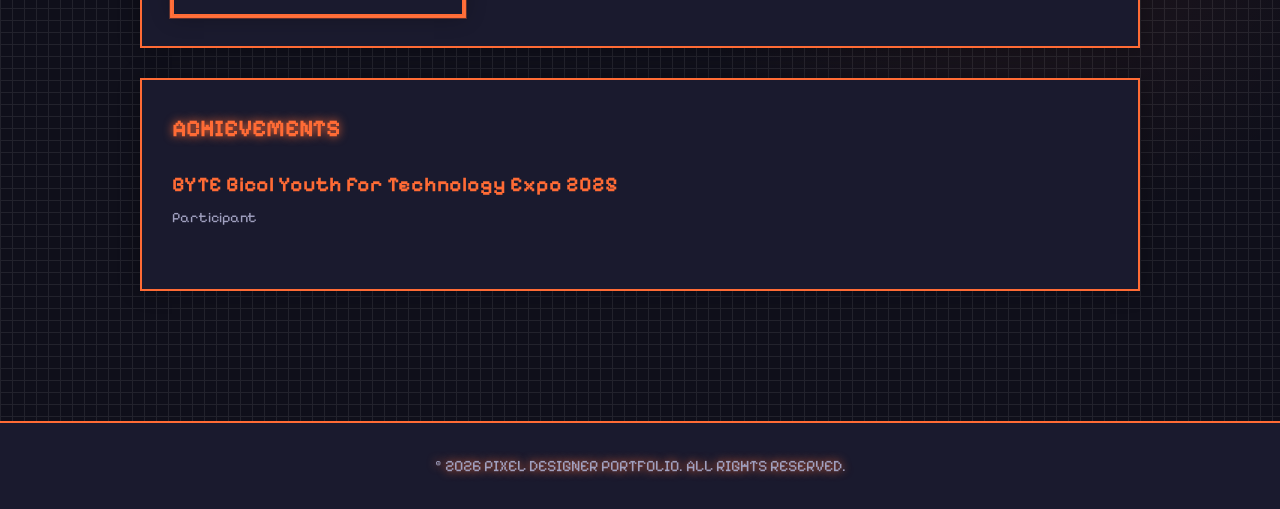
==== commit e890877e: "Add bullet separator to education dates" ====
--- a/resume.html
+++ b/resume.html
@@ -72,7 +72,7 @@
                     <div class="resume__timeline">
                         <div class="timeline__item">
                             <h3 class="timeline__title">Bachelor of Science in Information Technology</h3>
-                            <p class="timeline__company">Ateneo de Naga University 2024 - Present</p>
+                            <p class="timeline__company">Ateneo de Naga University • 2024 - Present</p>
                         </div>
                     </div>
                 </div>
